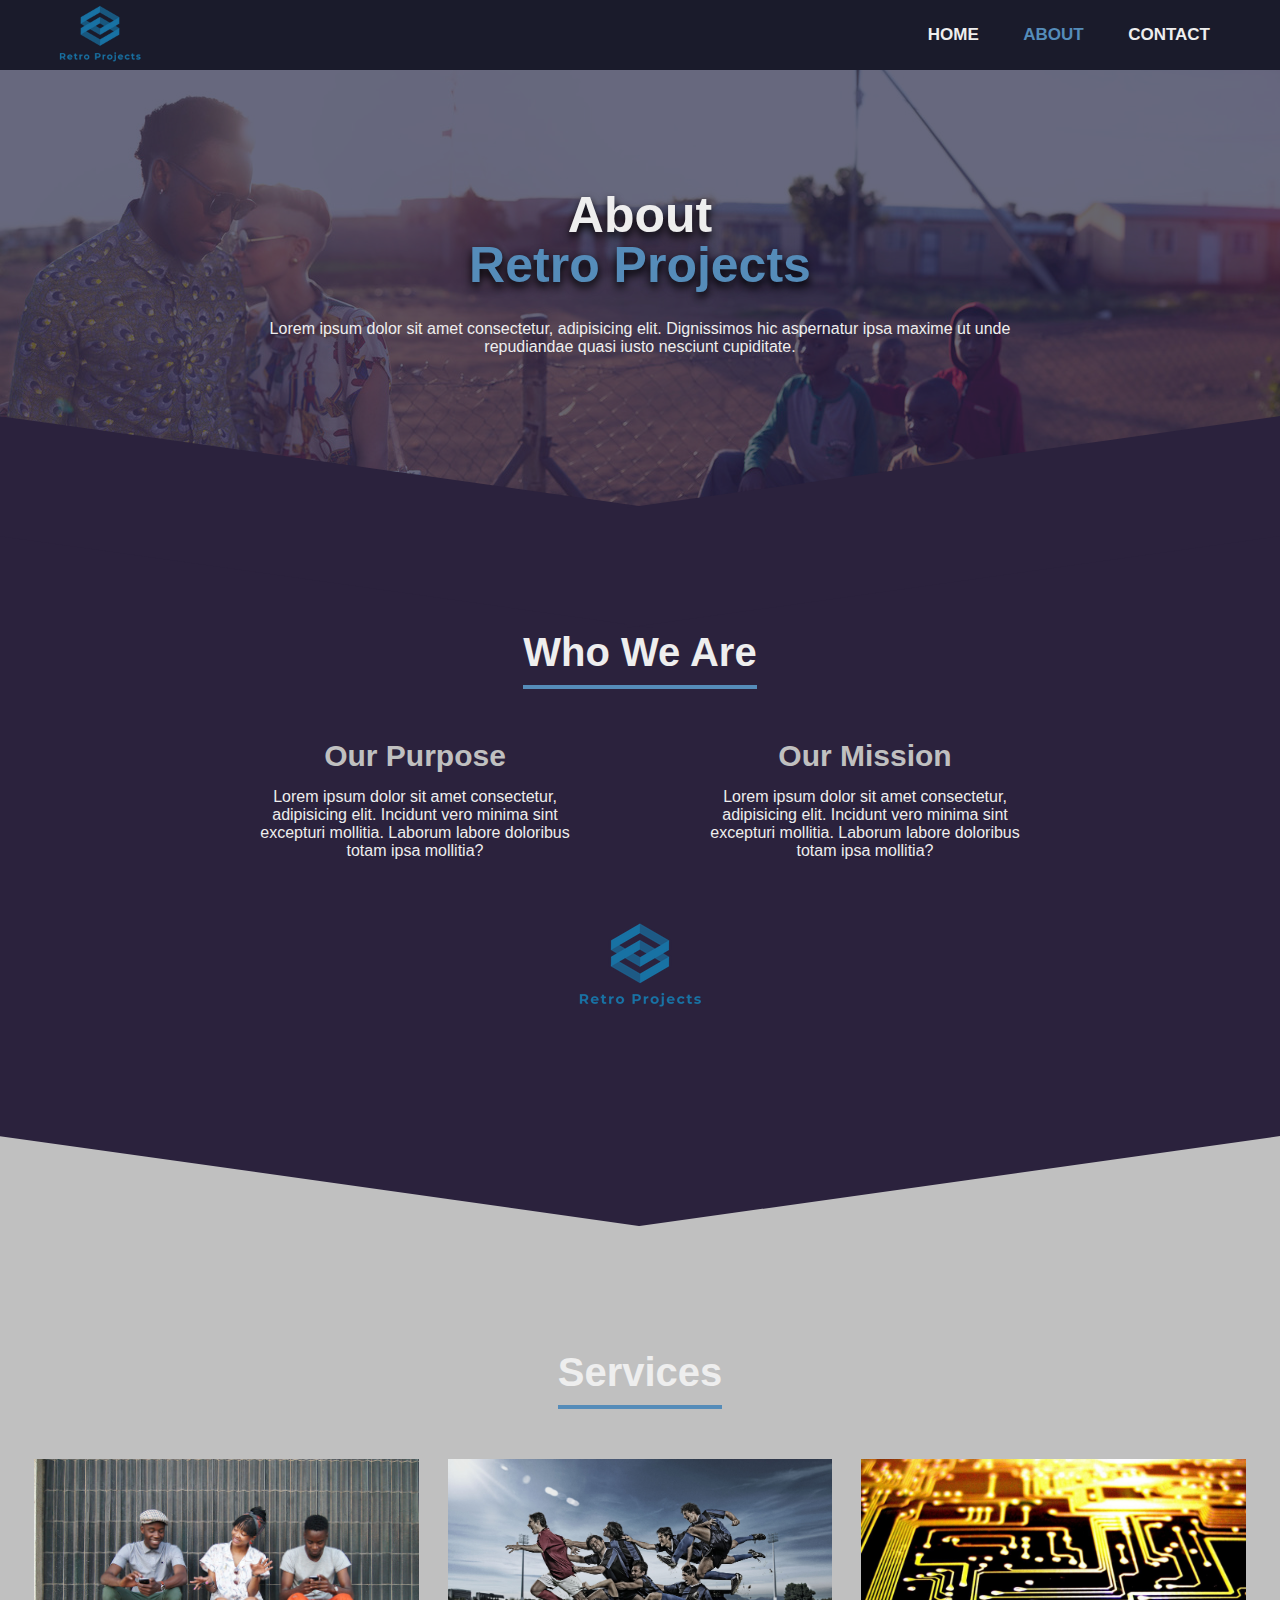
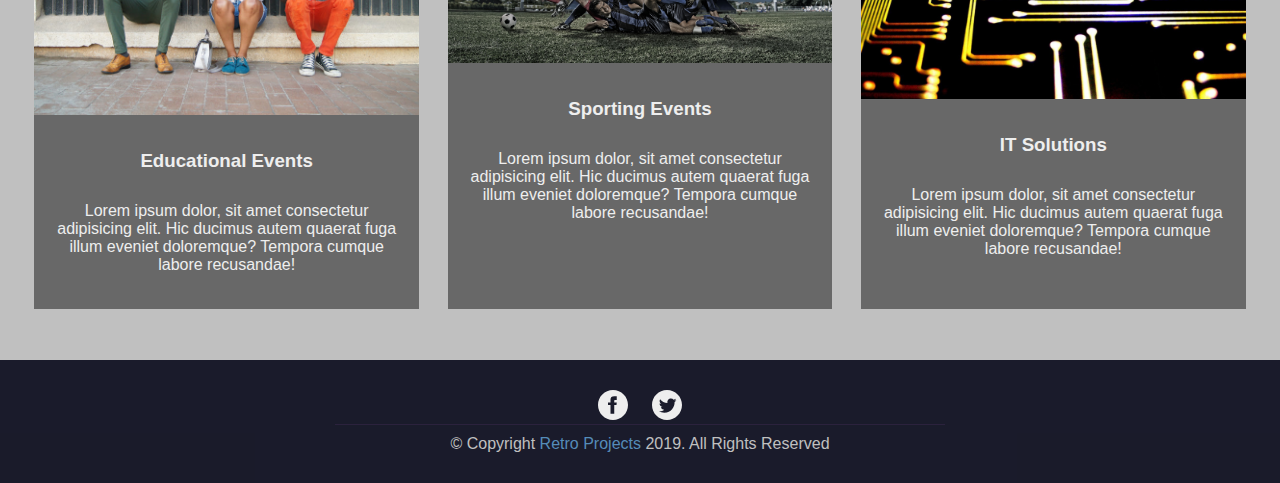
==== about.html @ 3b919366 "added about page and styled it" ====
<!DOCTYPE html>
<html lang="en">
  <head>
    <meta charset="UTF-8" />
    <meta name="viewport" content="width=device-width, initial-scale=1.0" />
    <meta http-equiv="X-UA-Compatible" content="ie=edge" />
    <title>retro projects | about</title>
    <link rel="stylesheet" type="text/css" href="css/style.css" />
  </head>
  <body>
    <!-- navigation
    ================ -->

    <header>
      <div class="logo">
        <img src="images/logo-transparent_1.png" alt="retro projects logo" />
      </div>
      <nav>
        <div class="menu-icons open">
          <svg
            xmlns="http://www.w3.org/2000/svg"
            width="24"
            height="24"
            viewBox="0 0 24 24"
          >
            <path d="M24 6h-24v-4h24v4zm0 4h-24v4h24v-4zm0 8h-24v4h24v-4z" />
          </svg>
        </div>
        <ul class="nav-list">
          <div class="menu-icons close">
            <svg
              xmlns="http://www.w3.org/2000/svg"
              width="24"
              height="24"
              viewBox="0 0 24 24"
            >
              <path
                d="M24 3.752l-4.423-3.752-7.771 9.039-7.647-9.008-4.159 4.278c2.285 2.885 5.284 5.903 8.362 8.708l-8.165 9.447 1.343 1.487c1.978-1.335 5.981-4.373 10.205-7.958 4.304 3.67 8.306 6.663 10.229 8.006l1.449-1.278-8.254-9.724c3.287-2.973 6.584-6.354 8.831-9.245z"
              />
            </svg>
          </div>

          <li><a href="index.html">Home</a></li>
          <li><a href="about.html" class="current">About</a></li>
          <!-- <li><a href="gallery.html">Gallery</a></li> -->
          <li><a href="contact.html">Contact</a></li>
        </ul>
      </nav>
    </header>

    <!-- about area
    ================ -->

    <section id="showcase" class="grid">
      <div class="bg-image"></div>
      <div class="content-wrap">
        <h1>
          About<br />
          <span>Retro Projects</span>
        </h1>
        <p>
          Lorem ipsum dolor sit amet consectetur, adipisicing elit. Dignissimos
          hic aspernatur ipsa maxime ut unde repudiandae quasi iusto nesciunt
          cupiditate.
        </p>
      </div>
    </section>

    <main id="main">
      <section id="section-a" class="grid sec2">
        <div class="content-wrap">
          <h2>Who We Are</h2>
          <div class="flex">
            <div class="about-desc">
              <h3>Our Purpose</h3>
              <p>
                Lorem ipsum dolor sit amet consectetur, adipisicing elit.
                Incidunt vero minima sint excepturi mollitia. Laborum labore
                doloribus totam ipsa mollitia?
              </p>
            </div>
            <div class="about-desc">
              <h3>Our Mission</h3>
              <p>
                Lorem ipsum dolor sit amet consectetur, adipisicing elit.
                Incidunt vero minima sint excepturi mollitia. Laborum labore
                doloribus totam ipsa mollitia?
              </p>
            </div>
          </div>
          <div class="logo-box">
            <img
              src="images/logo-transparent_1.png"
              alt="retro projects logo"
            />
          </div>
        </div>
      </section>

      <section id="section-b" class="sec2">
        <h2>Services</h2>
        <ul>
          <li>
            <div class="card">
              <img src="images/school.jpg" alt="" />
              <div class="card-content">
                <h3 class="card-title">Educational Events</h3>
                <p>
                  Lorem ipsum dolor, sit amet consectetur adipisicing elit. Hic
                  ducimus autem quaerat fuga illum eveniet doloremque? Tempora
                  cumque labore recusandae!
                </p>
              </div>
            </div>
          </li>
          <li>
            <div class="card">
              <img src="images/sports.jpg" alt="" />
              <div class="card-content">
                <h3 class="card-title">Sporting Events</h3>
                <p>
                  Lorem ipsum dolor, sit amet consectetur adipisicing elit. Hic
                  ducimus autem quaerat fuga illum eveniet doloremque? Tempora
                  cumque labore recusandae!
                </p>
              </div>
            </div>
          </li>
          <li>
            <div class="card">
              <img src="images/tech.jpg" alt="" />
              <div class="card-content">
                <h3 class="card-title">IT Solutions</h3>
                <p>
                  Lorem ipsum dolor, sit amet consectetur adipisicing elit. Hic
                  ducimus autem quaerat fuga illum eveniet doloremque? Tempora
                  cumque labore recusandae!
                </p>
              </div>
            </div>
          </li>
        </ul>
      </section>
    </main>

    <!-- old about and services area
    <section class="about-area">
        <div class="cen">
            <div class="about-text">
                <div class="logo-box">
                    <img src="imgs/logo-transparent_1.png" alt="retro projects logo">
                </div>
                <h1>About Us</h1>
            </div>
        </div>
    </section>

     services area
    ================ -->

    <!--    <div class="services sec2">
        <h1>Our Services</h1>
        <div class="cen">
            <div class="service">
                <svg xmlns="http://www.w3.org/2000/svg" width="24" height="24" viewBox="0 0 24 24"><path d="M24 10.935v2.131l-8 3.947v-2.23l5.64-2.783-5.64-2.79v-2.223l8 3.948zm-16 3.848l-5.64-2.783 5.64-2.79v-2.223l-8 3.948v2.131l8 3.947v-2.23zm7.047-10.783h-2.078l-4.011 16h2.073l4.016-16z"/></svg>
                <h2>Service Name</h2>
                <p>Lorem ipsum dolor sit amet consectetur adipisicing elit. Officiis autem accusamus est!</p>
            </div>

            <div class="service">
                <svg xmlns="http://www.w3.org/2000/svg" width="24" height="24" viewBox="0 0 24 24"><path d="M20 12.875v5.068c0 2.754-5.789 4.057-9 4.057-3.052 0-9-1.392-9-4.057v-6.294l9 4.863 9-3.637zm-8.083-10.875l-12.917 5.75 12 6.5 11-4.417v7.167h2v-8.25l-12.083-6.75zm13.083 20h-4c.578-1 1-2.5 1-4h2c0 1.516.391 2.859 1 4z"/></svg>
                <h2>Service Name</h2>
                <p>Lorem ipsum dolor sit amet consectetur adipisicing elit. Officiis autem accusamus est!</p>
            </div>

            <div class="service">
                <svg xmlns="http://www.w3.org/2000/svg" width="24" height="24" viewBox="0 0 24 24"><path d="M17 10.645v-2.29c-1.17-.417-1.907-.533-2.28-1.431-.373-.9.07-1.512.6-2.625l-1.618-1.619c-1.105.525-1.723.974-2.626.6-.9-.373-1.017-1.116-1.431-2.28h-2.29c-.412 1.158-.53 1.907-1.431 2.28h-.001c-.9.374-1.51-.07-2.625-.6l-1.617 1.619c.527 1.11.973 1.724.6 2.625-.375.901-1.123 1.019-2.281 1.431v2.289c1.155.412 1.907.531 2.28 1.431.376.908-.081 1.534-.6 2.625l1.618 1.619c1.107-.525 1.724-.974 2.625-.6h.001c.9.373 1.018 1.118 1.431 2.28h2.289c.412-1.158.53-1.905 1.437-2.282h.001c.894-.372 1.501.071 2.619.602l1.618-1.619c-.525-1.107-.974-1.723-.601-2.625.374-.899 1.126-1.019 2.282-1.43zm-8.5 1.689c-1.564 0-2.833-1.269-2.833-2.834s1.269-2.834 2.833-2.834 2.833 1.269 2.833 2.834-1.269 2.834-2.833 2.834zm15.5 4.205v-1.077c-.55-.196-.897-.251-1.073-.673-.176-.424.033-.711.282-1.236l-.762-.762c-.52.248-.811.458-1.235.283-.424-.175-.479-.525-.674-1.073h-1.076c-.194.545-.25.897-.674 1.073-.424.176-.711-.033-1.235-.283l-.762.762c.248.523.458.812.282 1.236-.176.424-.528.479-1.073.673v1.077c.544.193.897.25 1.073.673.177.427-.038.722-.282 1.236l.762.762c.521-.248.812-.458 1.235-.283.424.175.479.526.674 1.073h1.076c.194-.545.25-.897.676-1.074h.001c.421-.175.706.034 1.232.284l.762-.762c-.247-.521-.458-.812-.282-1.235s.529-.481 1.073-.674zm-4 .794c-.736 0-1.333-.597-1.333-1.333s.597-1.333 1.333-1.333 1.333.597 1.333 1.333-.597 1.333-1.333 1.333zm-4 3.071v-.808c-.412-.147-.673-.188-.805-.505s.024-.533.212-.927l-.572-.571c-.389.186-.607.344-.926.212s-.359-.394-.506-.805h-.807c-.146.409-.188.673-.506.805-.317.132-.533-.024-.926-.212l-.572.571c.187.393.344.609.212.927-.132.318-.396.359-.805.505v.808c.408.145.673.188.805.505.133.32-.028.542-.212.927l.572.571c.39-.186.608-.344.926-.212.318.132.359.395.506.805h.807c.146-.409.188-.673.507-.805h.001c.315-.131.529.025.924.213l.572-.571c-.186-.391-.344-.609-.212-.927s.397-.361.805-.506zm-3 .596c-.552 0-1-.447-1-1s.448-1 1-1 1 .447 1 1-.448 1-1 1z"/></svg>
                <h2>Service Name</h2>
                <p>Lorem ipsum dolor sit amet consectetur adipisicing elit. Officiis autem accusamus est!</p>
            </div>

            <div class="service">
                <svg xmlns="http://www.w3.org/2000/svg" width="24" height="24" viewBox="0 0 24 24"><path d="M0 0c2.799 1.2 8.683.955 8.307 6.371l-2.143 2.186c-5.338.093-5.239-5.605-6.164-8.557zm10.884 15.402c2.708 2.048 11.824 8.451 11.824 8.451.754.513 1.662-.417 1.136-1.162 0 0-6.607-8.964-8.719-11.619-1.668-2.101-2.502-2.175-5.46-3.046l-1.953 1.997c.936 2.931 1.033 3.76 3.172 5.379zm-4.877 3.332l2.62-2.626c-.26-.244-.489-.485-.69-.724l-2.637 2.643.707.707zm8.244-11.162l4.804-4.814 2.154 2.155-4.696 4.706c.438.525.813 1.021 1.246 1.584l6.241-6.253-4.949-4.95-6.721 6.733c.705.229 1.328.483 1.921.839zm4.837-3.366l-3.972 3.981c.24.199.484.423.732.681l3.946-3.956-.706-.706zm-9.701 12.554l-3.6 3.607-2.979.825.824-2.979 3.677-3.685c-.356-.583-.617-1.203-.859-1.904l-4.626 4.635-1.824 6.741 6.773-1.791 4.227-4.234c-1-.728-1.03-.749-1.613-1.215z"/></svg>
                <h2>Service Name</h2>
                <p>Lorem ipsum dolor sit amet consectetur adipisicing elit. Officiis autem accusamus est!</p>
            </div>

            <div class="service">
                <svg width="24" height="24" xmlns="http://www.w3.org/2000/svg" viewBox="0 0 24 24" fill-rule="evenodd" clip-rule="evenodd"><path d="M10 23c0-1.105.895-2 2-2h2c.53 0 1.039.211 1.414.586s.586.884.586 1.414v1h-6v-1zm8 0c0-1.105.895-2 2-2h2c.53 0 1.039.211 1.414.586s.586.884.586 1.414v1h-6v-1zm-11.241-14c.649 0 1.293-.213 1.692-.436.755-.42 2.695-1.643 3.485-2.124.216-.131.495-.083.654.113l.008.011c.165.204.146.499-.043.68-.622.597-2.443 2.328-3.37 3.213-.522.499-.822 1.183-.853 1.904-.095 2.207-.261 6.912-.331 8.833-.017.45-.387.806-.837.806h-.001c-.444 0-.786-.347-.836-.788-.111-.981-.329-3.28-.426-4.212-.04-.384-.28-.613-.585-.615-.304-.001-.523.226-.549.609-.061.921-.265 3.248-.341 4.22-.034.442-.397.786-.84.786h-.001c-.452 0-.824-.357-.842-.808-.097-2.342-.369-8.964-.369-8.964l-1.287 2.33c-.14.253-.445.364-.715.26h-.001c-.279-.108-.43-.411-.349-.698l1.244-4.393c.122-.43.515-.727.962-.727h4.531zm6.241 7c1.242 0 2.25 1.008 2.25 2.25s-1.008 2.25-2.25 2.25-2.25-1.008-2.25-2.25 1.008-2.25 2.25-2.25zm8 0c1.242 0 2.25 1.008 2.25 2.25s-1.008 2.25-2.25 2.25-2.25-1.008-2.25-2.25 1.008-2.25 2.25-2.25zm3-1h-14v-2h7v-1h3v1h2v-11h-20v4.356l-2 2v-8.356h24v15zm-7-5h-3v-1h3v1zm-11.626-6c1.241 0 2.25 1.008 2.25 2.25s-1.009 2.25-2.25 2.25c-1.242 0-2.25-1.008-2.25-2.25s1.008-2.25 2.25-2.25zm14.626 4h-6v-1h6v1zm0-2h-6v-1h6v1z"/></svg>
                <h2>Service Name</h2>
                <p>Lorem ipsum dolor sit amet consectetur adipisicing elit. Officiis autem accusamus est!</p>
            </div>

            <div class="service">
                <svg xmlns="http://www.w3.org/2000/svg" width="24" height="24" viewBox="0 0 24 24"><path d="M12 2c5.514 0 10 4.486 10 10s-4.486 10-10 10-10-4.486-10-10 4.486-10 10-10zm0-2c-6.627 0-12 5.373-12 12s5.373 12 12 12 12-5.373 12-12-5.373-12-12-12zm6 14h-12c.331 1.465 2.827 4 6.001 4 3.134 0 5.666-2.521 5.999-4zm0-3.998l-.755.506s-.503-.948-1.746-.948c-1.207 0-1.745.948-1.745.948l-.754-.506c.281-.748 1.205-2.002 2.499-2.002 1.295 0 2.218 1.254 2.501 2.002zm-7 0l-.755.506s-.503-.948-1.746-.948c-1.207 0-1.745.948-1.745.948l-.754-.506c.281-.748 1.205-2.002 2.499-2.002 1.295 0 2.218 1.254 2.501 2.002z"/></svg>
                <h2>Service Name</h2>
                <p>Lorem ipsum dolor sit amet consectetur adipisicing elit. Officiis autem accusamus est!</p>
            </div>
        </div>
    </div>  -->

    <!-- footer area
    ================ -->

    <footer>
      <div class="footer-container">
        <a href="#" class="footer-icon"
          ><svg
            xmlns="http://www.w3.org/2000/svg"
            width="24"
            height="24"
            viewBox="0 0 24 24"
          >
            <path
              d="M12 0c-6.627 0-12 5.373-12 12s5.373 12 12 12 12-5.373 12-12-5.373-12-12-12zm3 8h-1.35c-.538 0-.65.221-.65.778v1.222h2l-.209 2h-1.791v7h-3v-7h-2v-2h2v-2.308c0-1.769.931-2.692 3.029-2.692h1.971v3z"
            /></svg
        ></a>

        <a href="#" class="footer-icon"
          ><svg
            xmlns="http://www.w3.org/2000/svg"
            width="24"
            height="24"
            viewBox="0 0 24 24"
          >
            <path
              d="M12 0c-6.627 0-12 5.373-12 12s5.373 12 12 12 12-5.373 12-12-5.373-12-12-12zm6.066 9.645c.183 4.04-2.83 8.544-8.164 8.544-1.622 0-3.131-.476-4.402-1.291 1.524.18 3.045-.244 4.252-1.189-1.256-.023-2.317-.854-2.684-1.995.451.086.895.061 1.298-.049-1.381-.278-2.335-1.522-2.304-2.853.388.215.83.344 1.301.359-1.279-.855-1.641-2.544-.889-3.835 1.416 1.738 3.533 2.881 5.92 3.001-.419-1.796.944-3.527 2.799-3.527.825 0 1.572.349 2.096.907.654-.128 1.27-.368 1.824-.697-.215.671-.67 1.233-1.263 1.589.581-.07 1.135-.224 1.649-.453-.384.578-.87 1.084-1.433 1.489z"
            /></svg
        ></a>

        <p>
          &copy; Copyright <span>Retro Projects</span> 2019. All Rights Reserved
        </p>
      </div>
    </footer>

    <script type="text/javascript" src="js/scripts.js"></script>
  </body>
</html>
---- css/style.css ----
*,
*::before,
*::after {
  margin: 0;
  padding: 0;
  box-sizing: border-box;
}

body {
  margin: 0;
  padding: 0;
  width: 100%;
  box-sizing: inherit;
  background: #252746;
  color: var(--text-clr);
  font-family: Arial, Helvetica, sans-serif;
  overflow-x: hidden;
}
/* global styles */

:root {
  --clr-one: #558cb9;
  --clr-two: rgba(15, 15, 15, 0.5);
  --clr-three: #c0c0c0;
  --clr-four: #2b223d;
  --text-clr: #eee;
}

a {
  text-decoration: none;
}

ul {
  list-style: none;
}

svg {
  fill: var(--clr-one);
}

/* navigation */

header {
  width: 100vw;
  height: 70px;
  background: var(--clr-two);
  display: flex;
  justify-content: space-between;
  align-items: center;
  position: relative;
  z-index: 1;
}

.logo {
  margin-left: 50px;
}

.logo img {
  width: 100px;
  height: auto;
  margin: 0;
}

nav {
  margin-right: 50px;
}

nav ul li {
  display: inline-block;
  text-align: center;
  font-size: 17px;
  padding: 20px;
}

nav ul li a {
  color: var(--text-clr);
  text-transform: uppercase;
  font-weight: bold;
  transition: 0.4s;
}

nav ul li a:hover {
  color: var(--clr-one);
}

.menu-icons {
  display: none;
}

.current {
  color: var(--clr-one);
}

@media screen and (max-width: 700px) {
  header {
    display: flex;
    justify-content: space-between;
    width: 100%;
  }

  .menu-icons {
    display: block;
  }

  .menu-icons svg {
    fill: var(--clr-three);
    cursor: pointer;
  }

  .close svg {
    fill: var(--clr-one);
  }

  .nav-list {
    width: 50vw;
    height: 100vh;
    background-color: var(--clr-three);
    position: fixed;
    top: 0;
    right: -50vw;
    display: flex;
    flex-direction: column;
    text-align: center;
    justify-content: center;
    z-index: 10000000;
    transition: all 0.65s ease-in-out;
  }

  .nav-list.active {
    right: 0;
  }

  .close {
    position: absolute;
    top: 20px;
    left: 25px;
  }

  nav ul li a {
    color: var(--clr-two);
  }
}

/* hero area */

/* .container{
    
} */

.sec1 {
  width: 100vw;
  min-height: 90vh;
  background-image: linear-gradient(rgba(0, 0, 0, 0.4), rgba(66, 35, 241, 0.4)),
    url(../images/banner.jpg);
  background-size: cover;
  background-repeat: no-repeat;
  background-position: center left;
  /*background-attachment: fixed;*/
  padding-bottom: 100px;
  position: relative;
}

.sec2 {
  width: 100vw;
  min-height: 80vh;
  background: var(--clr-four);
  position: relative;
  padding-bottom: 50px;
}

.sec2::before {
  content: "";
  width: 51%;
  height: 120px;
  position: absolute;
  top: -58px;
  left: 0;
  background: var(--clr-four);
  transform: skewY(8deg);
}

.sec2::after {
  content: "";
  width: 51%;
  height: 120px;
  position: absolute;
  top: -58px;
  right: 0;
  background: var(--clr-four);
  transform: skewY(-8deg);
}

.text-part {
  width: 80%;
  margin: 0 auto;
  text-align: center;
}

.text-part .box {
  width: 50vw;
  margin-left: 35%;
  display: flex;
  flex-direction: column;
  justify-content: flex-start;
}

.sec1 .text-part .box p {
  font-size: 25px;
  margin-bottom: 50px;
  text-transform: capitalize;
}

h1 {
  padding-top: 120px;
  font-size: 50px;
  text-shadow: 0 5px 10px #000;
  text-transform: capitalize;
  line-height: 1;
  margin-bottom: 30px;
}

h1 span {
  color: var(--clr-one);
}

.box h1 {
  transform: translateY(40px);
  opacity: 0;
  animation: 0.5s fadeUp 0.5s forwards;
}

.text-part .box p {
  transform: scale(2);
  opacity: 0;
  animation: fadeIn 0.5s forwards;
}

.box .btn {
  opacity: 0;
  animation: 0.5s fade 1s forwards;
}

@keyframes fadeUp {
  0% {
    transform: translateY(40px);
    opacity: 0;
  }

  100% {
    transform: translateY(0);
    opacity: 1;
  }
}

@keyframes fadeIn {
  0% {
    transform: scale(2);
    opacity: 0;
  }

  100% {
    transform: scale(1);
    opacity: 1;
  }
}

@keyframes fade {
  0% {
    opacity: 0;
  }

  100% {
    opacity: 1;
  }
}

.sec2 .more {
  padding-bottom: 20px;
}

.flex-box {
  display: flex;
  flex-wrap: wrap;
}

.sec2 .text-part .card {
  position: relative;
  margin: 0 auto 50px;
  width: 300px;
  height: 400px;
  background: var(--clr-two);
  overflow: hidden;
}

.card .imgBx,
.card .details {
  position: absolute;
  width: 100%;
  height: 100%;
  box-sizing: border-box;
  transition: 0.5s;
}

.card .imgBx {
  top: 0;
  left: 0;
}

.card:hover .imgBx {
  top: 0;
  left: -100%;
}

.card .imgBx img {
  width: 100%;
}

.card .details {
  background: var(--clr-two);
  top: 0;
  left: 100%;
  padding: 60px 30px;
}

.card:hover .details {
  top: 0;
  left: 0;
}

.card .details h2 {
  color: var(--text-clr);
  text-align: center;
  margin: 0;
  padding: 0 0 10px;
  border-bottom: 2px solid var(--clr-one);
}

.card .details p {
  margin: 20px 0 0;
  color: var(--text-clr);
}

.btn {
  padding: 20px 60px;
  color: var(--text-clr);
  position: relative;
  display: inline-block;
  font-size: 18px;
  cursor: pointer;
  text-transform: uppercase;
  z-index: 0;
  margin: 0 auto;
  transition: all 0.2s ease-in-out;
}

.btn:before,
.btn:after {
  content: "";
  position: absolute;
  width: 40px;
  height: 25px;
  border-style: solid;
  border-color: var(--clr-one);
  transform: skew(-30deg);
  transition: all 0.2s ease-in-out;
}

.btn:before {
  bottom: 0;
  left: 0;
  border-width: 0 0 3px 3px;
}

.btn:after {
  top: 0;
  right: 0;
  border-width: 3px 3px 0 0;
}

.btn:hover {
  color: var(--text-clr);
}

.btn:hover:before,
.btn:hover:after {
  background: var(--clr-one);
  width: 99%;
  height: 99%;
  z-index: -1;
  transform: scale(0.8, 0.8) skew(-30deg);
}

@media screen and (max-width: 700px) {
  .text-part .box {
    width: 80vw;
    margin-left: 0;
    display: flex;
    flex-direction: column;
    justify-content: flex-end;
  }
}

/* footer */

footer {
  width: 100%;
  background: var(--clr-two);
  color: var(--clr-three);
  padding: 30px;
  text-align: center;
}

footer .footer-icon {
  padding: 0 10px;
}

footer .footer-icon svg {
  fill: var(--text-clr);
  width: 30px;
  height: 30px;
  transition: fill 0.4s;
}

footer .footer-icon:hover svg {
  fill: var(--clr-one);
}

footer .footer-container p {
  width: 50%;
  margin: 0 auto;
  padding-top: 10px;
  border-top: 1px solid var(--clr-four);
}

footer p span {
  color: var(--clr-one);
}

/* about */
/* about section */

#showcase {
  min-height: 450px;
  text-align: center;
}

#showcase .bg-image {
  position: absolute;
  background: var(--clr-two) url(../images/banner.jpg);
  background-position: center;
  background-repeat: no-repeat;
  background-size: cover;
  width: 100%;
  height: 450px;
  z-index: -1;
  opacity: 0.3;
}

#showcase .content-wrap {
  padding: 0 1.5em;
}

#section-a {
  background: var(--clr-four);
  padding: 100px 30px 0;
  text-align: center;
}
#section-a h2 {
  display: inline-block;
  font-size: 40px;
  margin-bottom: 50px;
  border-bottom: 4px solid var(--clr-one);
  padding-bottom: 10px;
}

.about-desc {
  width: 100%;
  min-height: 150px;
}

.about-desc h3 {
  font-size: 30px;
  margin-bottom: 15px;
  color: var(--clr-three);
}

.about-desc p {
  margin-bottom: 20px;
}

#section-a .logo-box {
  padding-bottom: 50px;
}

/* services section */

#section-b {
  padding: 100px 20px 20px;
  text-align: center;
  background: var(--clr-three);
  width: 100%;
}

#section-b.sec2::before,
#section-b.sec2::after {
  background: var(--clr-three);
}

#section-b h2 {
  display: inline-block;
  font-size: 40px;
  margin-bottom: 50px;
  border-bottom: 4px solid var(--clr-one);
  padding-bottom: 10px;
}

#section-b li {
  margin-bottom: 15px;
  background: var(--clr-two);
}

#section-b li img {
  display: block;
  width: 100%;
  height: auto;
}

.card-content {
  padding: 20px;
}

.card-content h3,
.card-content p {
  padding: 15px 0;
}

@media (min-width: 700px) {
  .grid {
    display: grid;
    grid-template-columns: 1fr repeat(1, minmax(auto, 50em)) 1fr;
  }

  #section-a {
    padding: 110px 30px 0;
  }

  .flex {
    display: flex;
    justify-content: space-between;
  }

  .about-desc {
    width: 350px;
  }

  #section-b {
    padding: 110px 20px 20px;
  }

  .content-wrap,
  #section-b ul {
    grid-column: 2/3;
  }

  #section-b .sec2 {
    display: grid;
    grid-template-columns: 1fr repeat(1, minmax(auto, 100em)) 1fr;
  }

  #section-b ul {
    display: flex;
    justify-content: space-around;
  }

  #section-b li {
    width: 31%;
  }
}
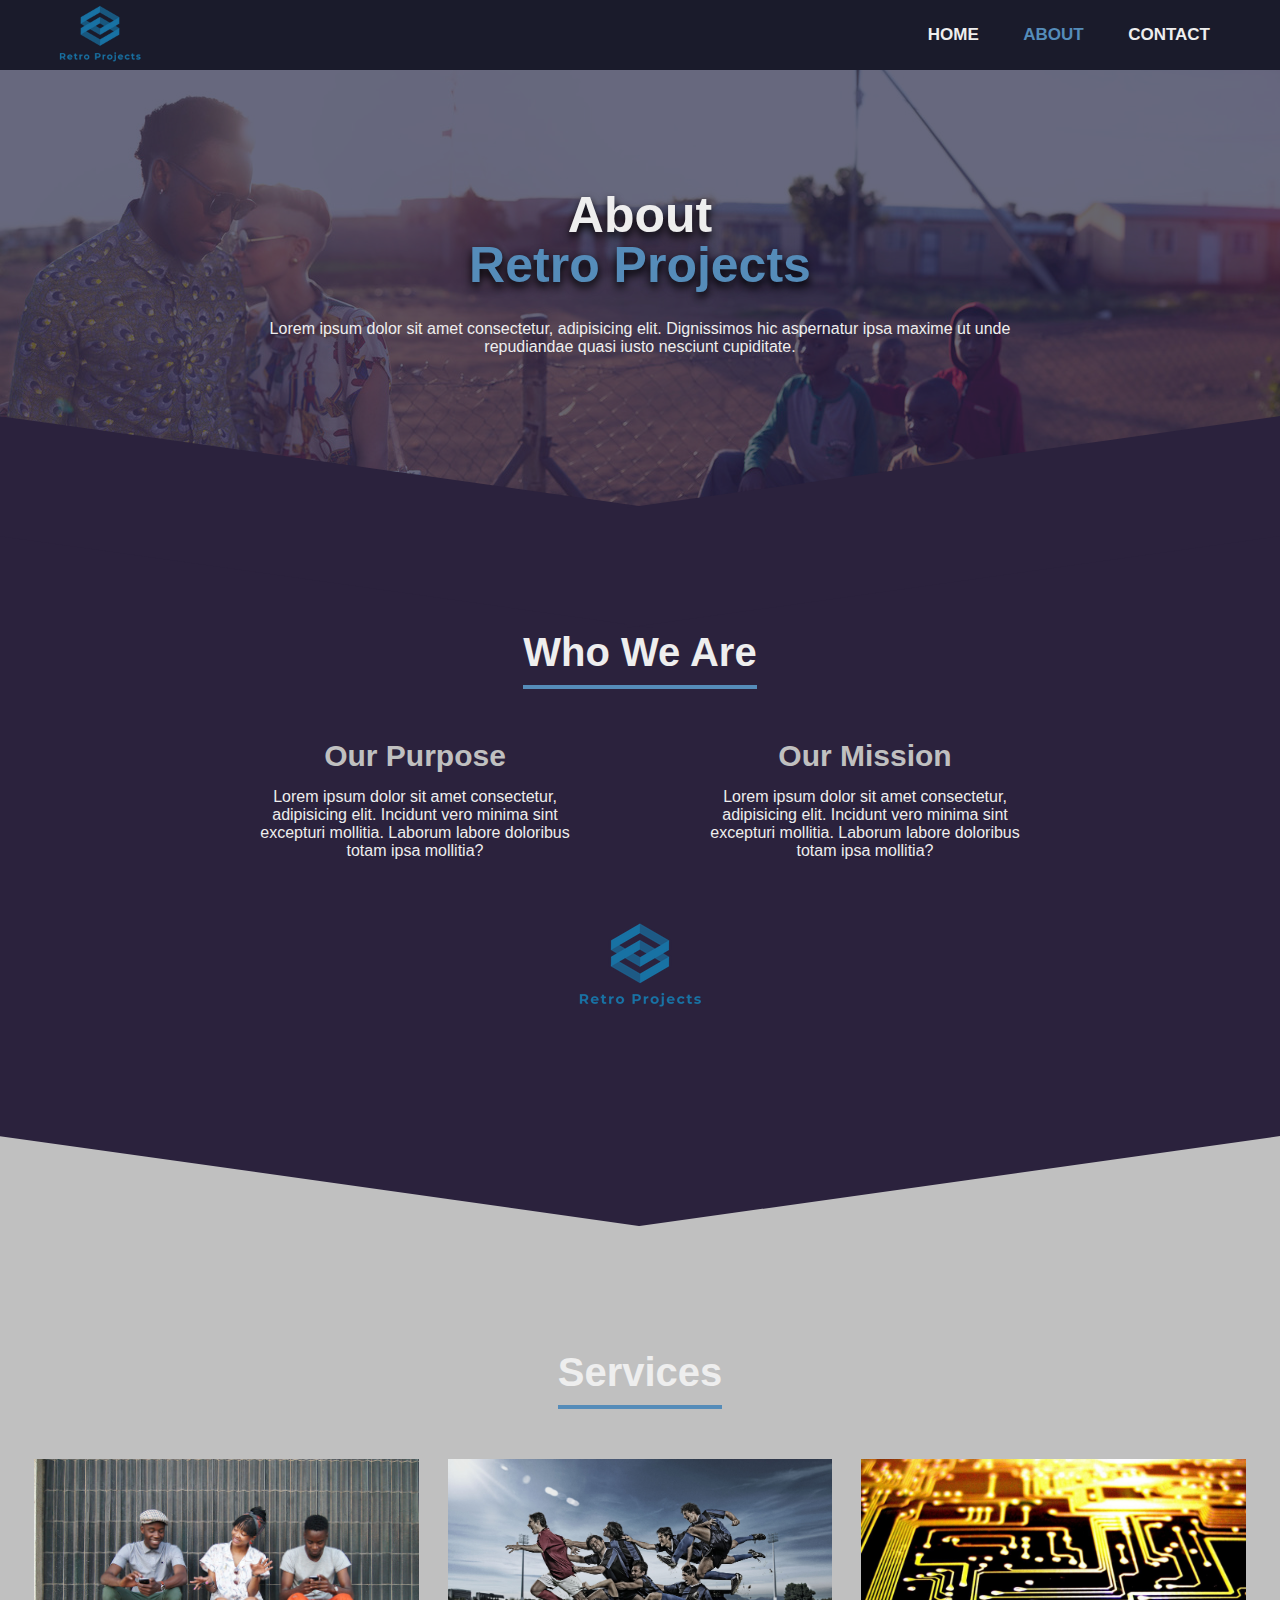
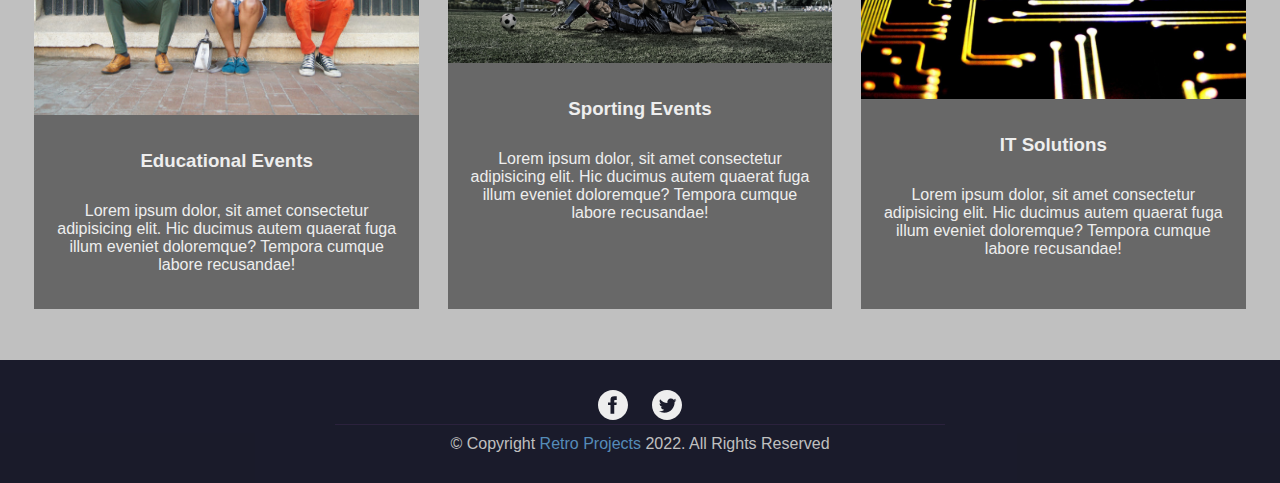
==== commit 601bbbad: "made menu responsive on small screens" ====
--- a/about.html
+++ b/about.html
@@ -229,11 +229,11 @@
         ></a>
 
         <p>
-          &copy; Copyright <span>Retro Projects</span> 2019. All Rights Reserved
+          &copy; Copyright <span>Retro Projects</span> 2022. All Rights Reserved
         </p>
       </div>
     </footer>
 
-    <script type="text/javascript" src="js/scripts.js"></script>
+    <script type="text/javascript" src="js/main.js"></script>
   </body>
 </html>
--- a/css/style.css
+++ b/css/style.css
@@ -576,3 +576,151 @@
     width: 31%;
   }
 }
+
+.text-container {
+  display: flex;
+  width: 100%;
+  justify-content: space-between;
+  align-items: center;
+}
+
+.text-container .left,
+.text-container .right {
+  width: 45%;
+}
+
+/* contact */
+
+.box svg {
+  width: 40px;
+  height: 40px;
+  fill: var(--clr-three);
+  background: #222;
+  padding: 10px;
+  border-radius: 50%;
+  margin-right: 10px;
+  transition: background 0.4s;
+}
+
+.touch-con .box:hover svg {
+  background: var(--clr-one);
+}
+
+.container-b {
+  width: 80%;
+  margin: 0 auto;
+}
+
+.container-b h1 {
+  text-align: center;
+  margin-bottom: 50px;
+}
+
+.container-b .contact-wraper {
+  display: flex;
+  justify-content: space-between;
+  flex-wrap: wrap;
+}
+
+.contact-wraper h2 {
+  text-transform: capitalize;
+  margin-bottom: 50px;
+  position: relative;
+}
+
+.contact-wraper h2::after {
+  content: "";
+  display: block;
+  position: absolute;
+  bottom: -30px;
+  left: 0;
+  height: 5px;
+  width: 50px;
+  background: var(--clr-one);
+}
+
+.contact-wraper .form-con {
+  width: 60%;
+}
+
+.input-box input,
+.input-box textarea {
+  width: 100%;
+  padding: 10px 0 10px 10px;
+  margin-bottom: 10px;
+  color: #fefefe;
+  border: 2px solid #444;
+  outline: none;
+  background: var(--clr-two);
+  font-family: arial, sans-serif;
+}
+
+.input-box textarea {
+  padding: 10px 0 80px 10px;
+  font-size: 14px;
+}
+
+input[type="submit"] {
+  background: transparent;
+  border: 2px solid #444;
+  outline: none;
+  padding: 10px 20px;
+  cursor: pointer;
+  color: #fefefe;
+  text-transform: uppercase;
+  margin: 30px 0 50px;
+  font-weight: bold;
+  transition: 0.4s;
+  font-family: arial, sans-serif;
+}
+
+input[type="submit"]:hover {
+  background: var(--clr-one);
+  border: 2px solid transparent;
+}
+
+.contact-wraper .touch-con {
+  width: 35%;
+  min-width: 300px;
+}
+
+.touch-con .box {
+  border: 2px solid #444;
+  display: flex;
+  align-items: center;
+  padding: 20px;
+  margin-bottom: 20px;
+  line-height: 20px;
+}
+
+@media screen and (max-width: 1000px) {
+  .contact-wraper .form-con {
+    width: 100%;
+  }
+
+  .contact-wraper .touch-con {
+    width: 100%;
+  }
+
+  /*.touch-con .box{
+  flex-direction: column;
+}*/
+}
+
+.screen-wipe-top {
+  width: 100%;
+  height: 100vh;
+  background: var(--clr-one);
+  position: fixed;
+  z-index: 1000;
+  top: -100%;
+}
+
+.screen-wipe-bottom {
+  width: 100%;
+  height: 100vh;
+  background: var(--clr-one);
+  position: fixed;
+  z-index: 1000;
+  bottom: -100%;
+}
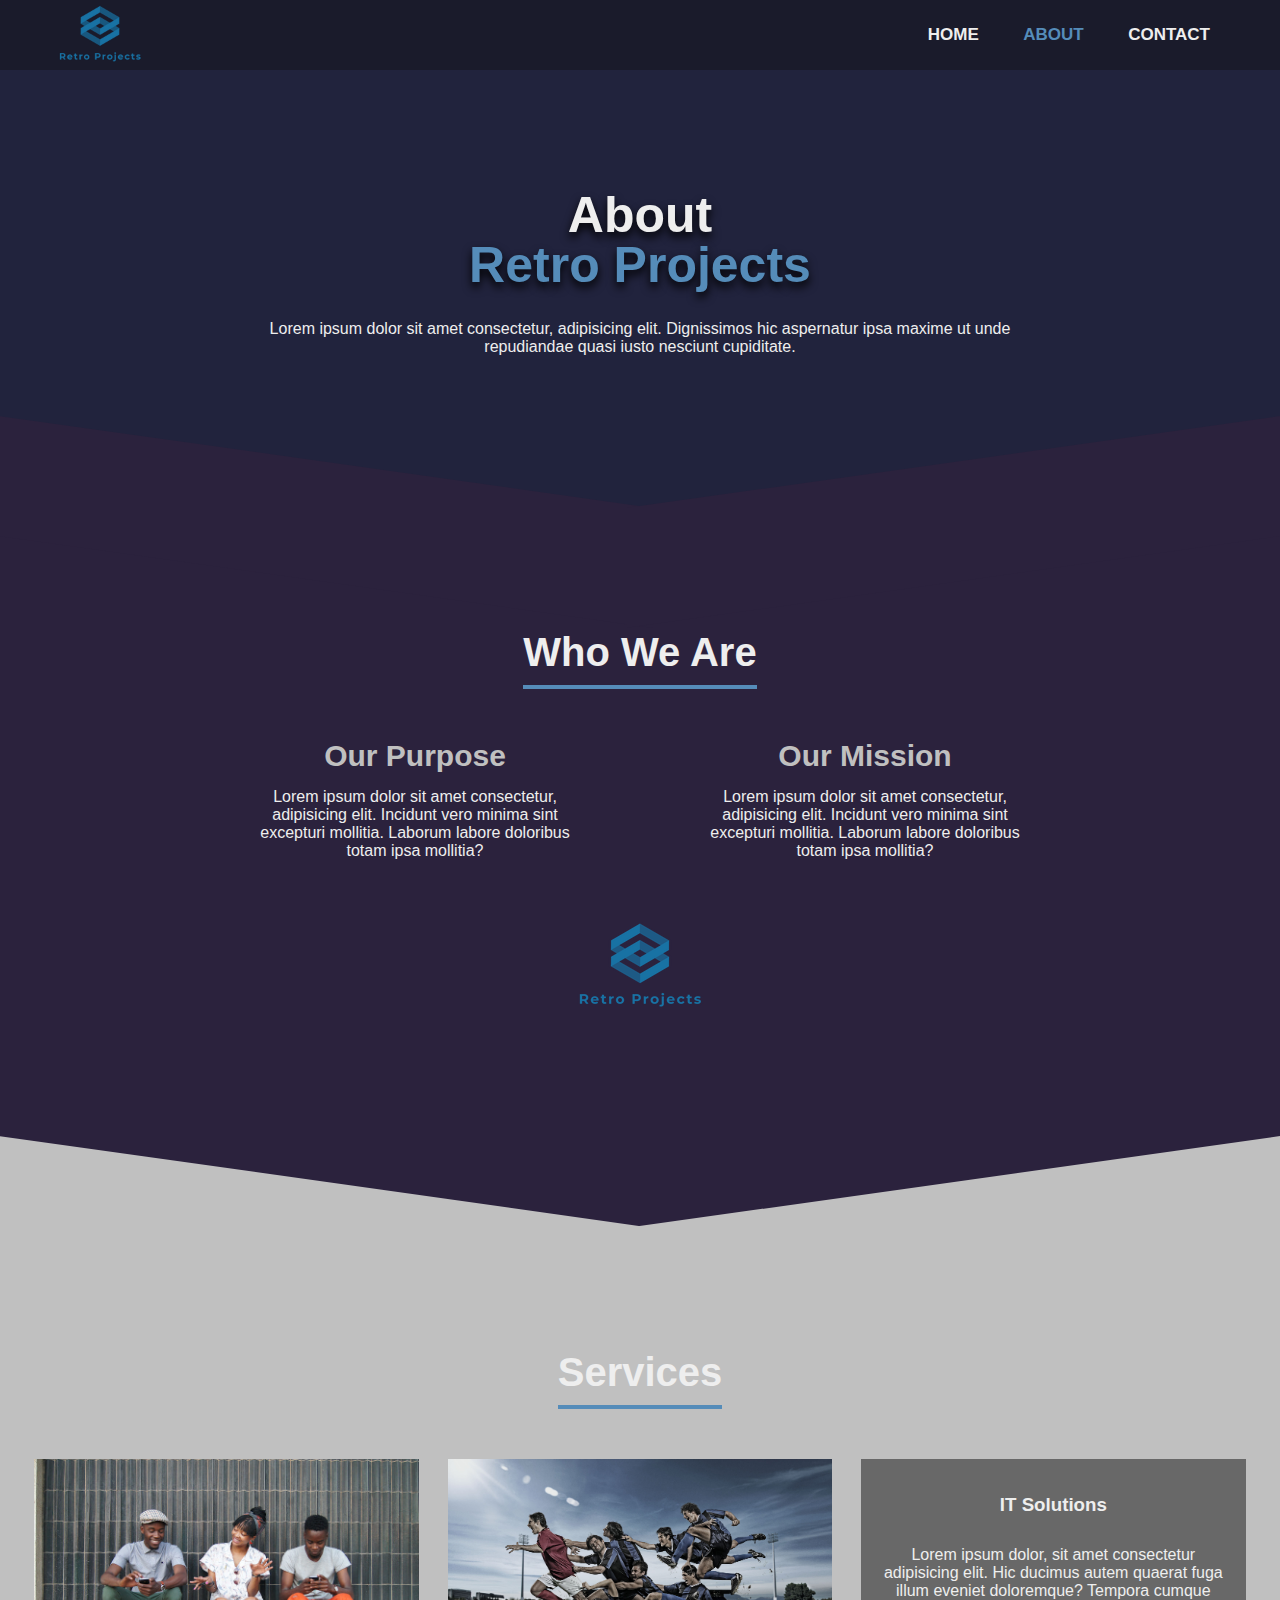
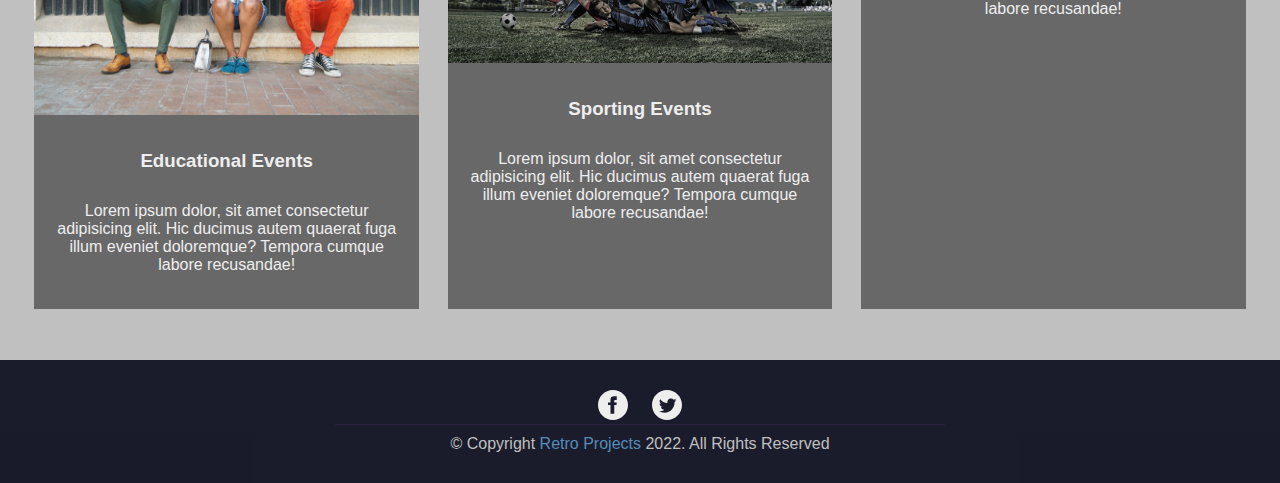
==== commit e1fccd7d: "added new pictures" ====
--- a/about.html
+++ b/about.html
@@ -13,7 +13,9 @@
 
     <header>
       <div class="logo">
-        <img src="images/logo-transparent_1.png" alt="retro projects logo" />
+        <a href="index.html">
+          <img src="images/logo-transparent_1.png" alt="retro projects logo" />
+        </a>
       </div>
       <nav>
         <div class="menu-icons open">
@@ -128,7 +130,10 @@
           </li>
           <li>
             <div class="card">
-              <img src="images/tech.jpg" alt="" />
+              <img
+                src="https://images.unsplash.com/photo-1569396116180-210c182bedb8?ixlib=rb-1.2.1&ixid=MnwxMjA3fDB8MHxzZWFyY2h8MTEzfHx0ZWNofGVufDB8fDB8fA%3D%3D&auto=format&fit=crop&w=500&q=60"
+                alt=""
+              />
               <div class="card-content">
                 <h3 class="card-title">IT Solutions</h3>
                 <p>
--- a/css/style.css
+++ b/css/style.css
@@ -446,7 +446,8 @@
 
 #showcase .bg-image {
   position: absolute;
-  background: var(--clr-two) url(../images/banner.jpg);
+  background: var(--clr-two)
+    url(https://storage.googleapis.com/afs-prod/media/afs:Medium:6906200015/775.jpeg);
   background-position: center;
   background-repeat: no-repeat;
   background-size: cover;
